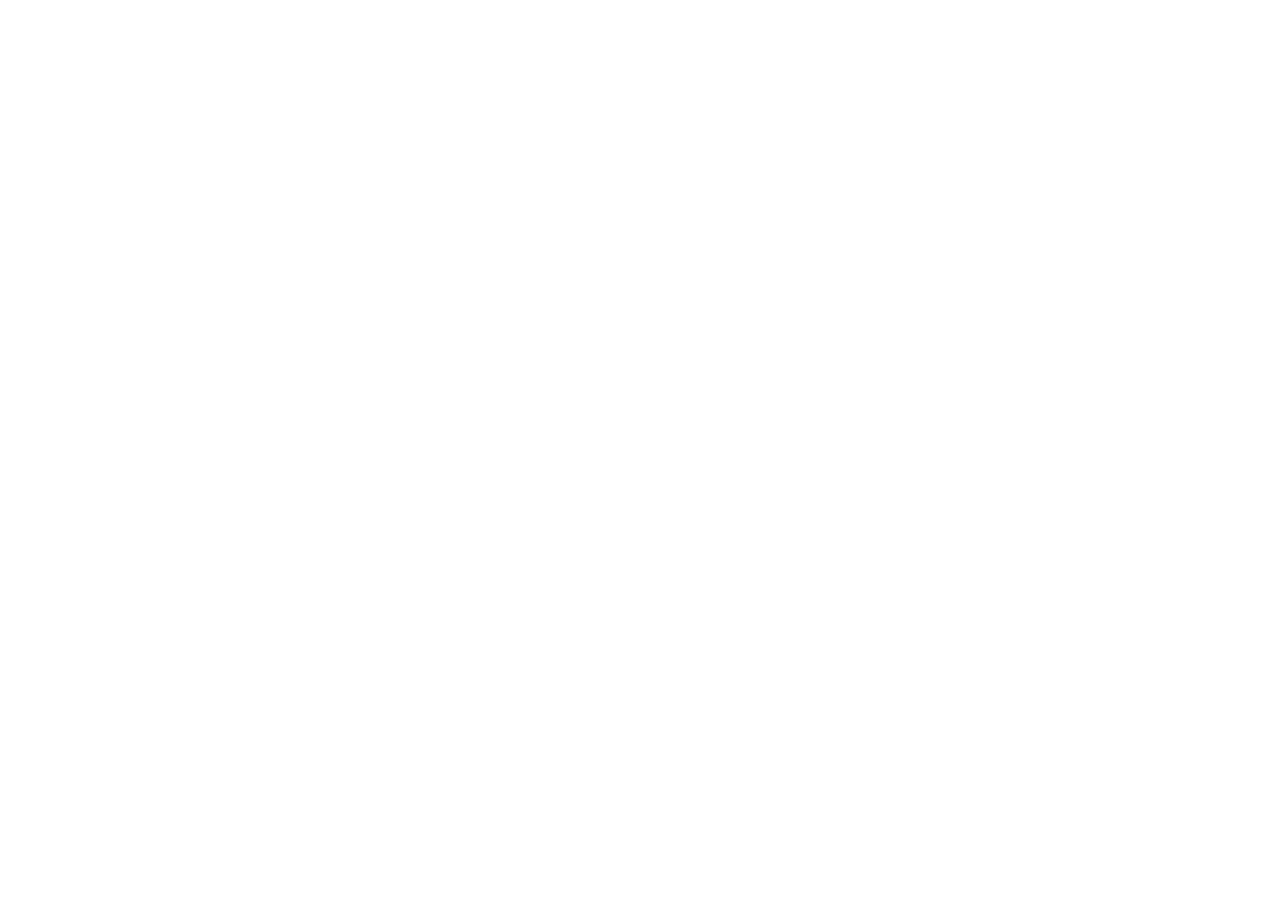
==== index.html @ d0a3541f "Setup Basic Code" ====
<!DOCTYPE html>
<html class="no-js">
    <head>
        <meta charset="utf-8">
        <meta http-equiv="X-UA-Compatible" content="IE=edge">
        <title>My First Webpage!</title>
        <meta name="description" content="">
        <meta name="viewport" content="width=device-width, initial-scale=1">
        <link rel="stylesheet" href="">
    </head>
    <body>
        
        
    </body>
</html>
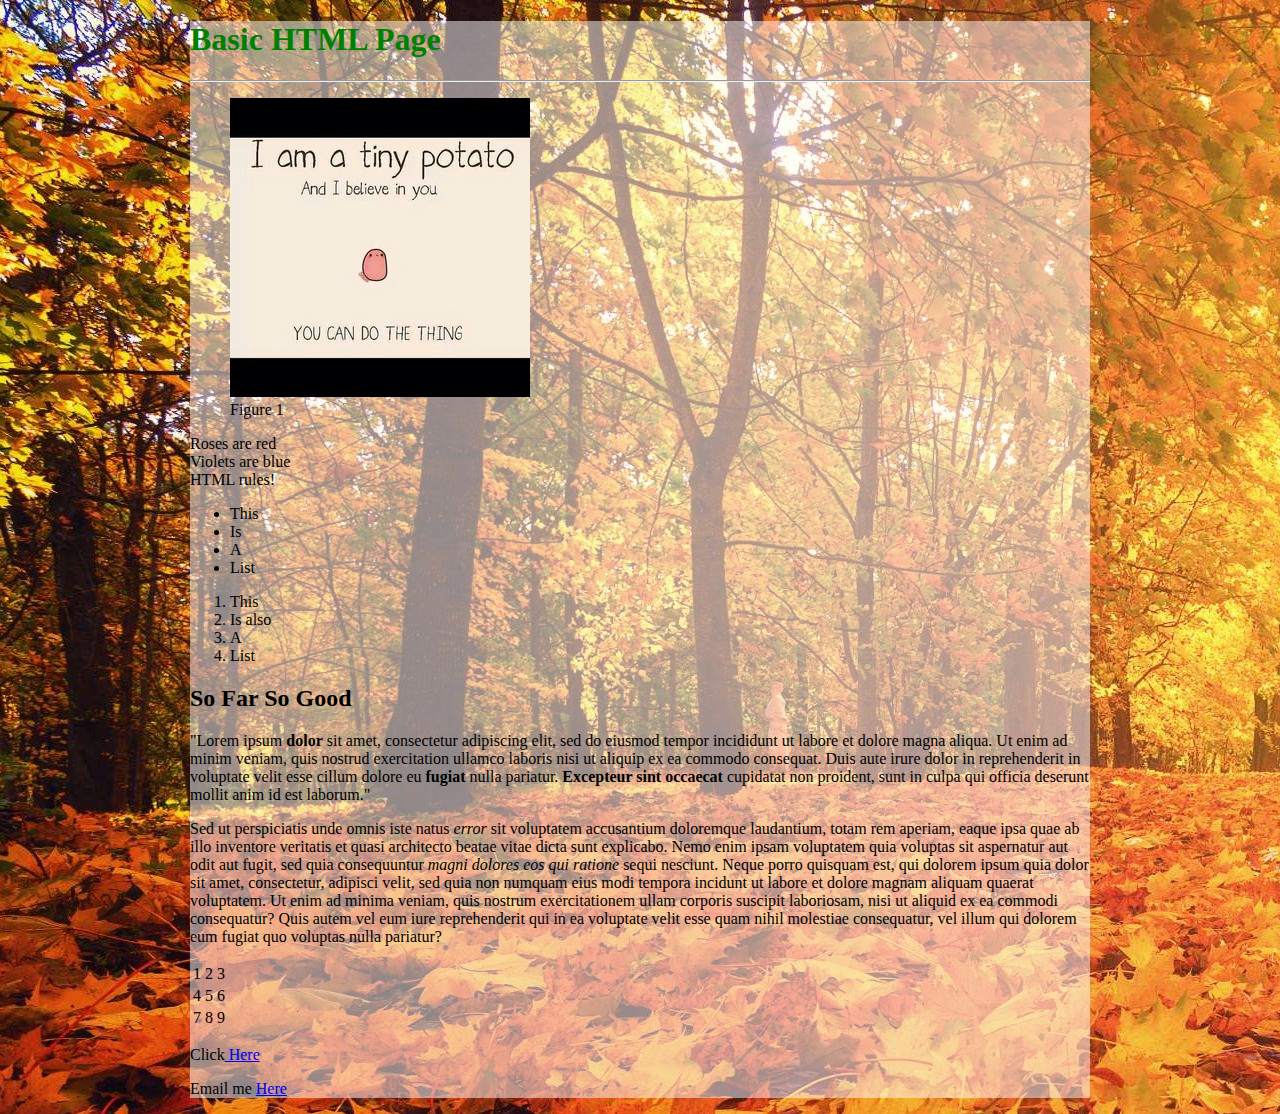
==== commit 863ebc3b: "Updated" ====
--- a/index.html
+++ b/index.html
@@ -1,15 +1,73 @@
 <!DOCTYPE html>
-<html class="no-js">
+ <html class="no-js"> 
     <head>
         <meta charset="utf-8">
         <meta http-equiv="X-UA-Compatible" content="IE=edge">
-        <title>My First Webpage!</title>
-        <meta name="description" content="">
+        <title>Basic HTML Page</title>
+        <meta name="Quiz 1" content="Basic HTML Page">
+        <meta name="author" content="Zac Hokanson">
         <meta name="viewport" content="width=device-width, initial-scale=1">
-        <link rel="stylesheet" href="">
+        <link rel="stylesheet" href="./css/main.css">
     </head>
     <body>
+        <div class = 'pageWrapper'>
+        <h1 class = 'new' id = 'test'>Basic HTML Page</h1>
+
+        <hr>
+        <figure>
+            <img src = "assets/potato.jpg"  alt = "I am a tiny potato">
+            <figcaption> Figure 1 </figcaption>
+        </figure>
+
+        <p>Roses are red 
+            <br> Violets are blue 
+            <br> HTML rules!
+        </p>
+
+        <ul>
+            <li>This </li>
+            <li>Is </li>
+            <li>A </li>
+            <li>List </li>
+        </ul> <!-- This line closes the list -->
+
+        <ol>
+            <li>This </li>
+            <li>Is also </li>
+            <li>A </li>
+            <li>List </li>
+        </ol>
+
+        <h2> So Far So Good</h2>
+
+        <p>"Lorem ipsum <b>dolor</b> sit amet, consectetur adipiscing elit, sed do eiusmod tempor incididunt ut labore et dolore magna aliqua. Ut enim ad minim veniam, quis nostrud exercitation ullamco laboris nisi ut aliquip ex ea commodo consequat. Duis aute irure dolor in reprehenderit in voluptate velit esse cillum dolore eu <b>fugiat</b> nulla pariatur. <b>Excepteur sint occaecat</b> cupidatat non proident, sunt in culpa qui officia deserunt mollit anim id est laborum."</p>
+
+        <p>Sed ut perspiciatis unde omnis iste natus <i>error</i> sit voluptatem accusantium doloremque laudantium, totam rem aperiam, eaque ipsa quae ab illo inventore veritatis et quasi architecto beatae vitae dicta sunt explicabo. Nemo enim ipsam voluptatem quia voluptas sit aspernatur aut odit aut fugit, sed quia consequuntur <i>magni dolores eos qui ratione</i> sequi nesciunt. Neque porro quisquam est, qui dolorem ipsum quia dolor sit amet, consectetur, adipisci velit, sed quia non numquam eius modi tempora incidunt ut labore et dolore magnam aliquam quaerat voluptatem. Ut enim ad minima veniam, quis nostrum exercitationem ullam corporis suscipit laboriosam, nisi ut aliquid ex ea commodi consequatur? Quis autem vel eum iure reprehenderit qui in ea voluptate velit esse quam nihil molestiae consequatur, vel illum qui dolorem eum fugiat quo voluptas nulla pariatur?</p>
+
+        <table>
+            <tr>
+                <td>1</td>
+                <td>2</td>
+                <td>3</td>
+            </tr>
+
+            <tr>
+                <td>4</td>
+                <td>5</td>
+                <td>6</td>
+            </tr>
+
+            <tr>
+                <td>7</td>
+                <td>8</td>
+                <td>9</td>
+            </tr>
+
         
+        </table>
         
+        <p> Click<a href="https://www.google.com" target="_blank"> Here </a></p>
+        <p> Email me <a href="mailto: zac.hokanson@gmail.com"> Here</a> </p> 
+        </div>
     </body>
 </html>--- a/css/main.css
+++ b/css/main.css
@@ -0,0 +1,32 @@
+body{
+
+    background-image: url(../assets/fall.jpg);
+
+}
+
+.firstClass{
+
+    font-size: 100px;
+
+}
+
+#test{
+
+    color: blue;
+    
+}
+
+#test.new{
+
+    color: green;
+
+}
+
+.pageWrapper{
+    background-color: rgba(255, 255, 255, .5);
+    /* border: 1px solid black; */
+    width: 900px;
+    margin-left: auto;
+    margin-right: auto;
+}
+
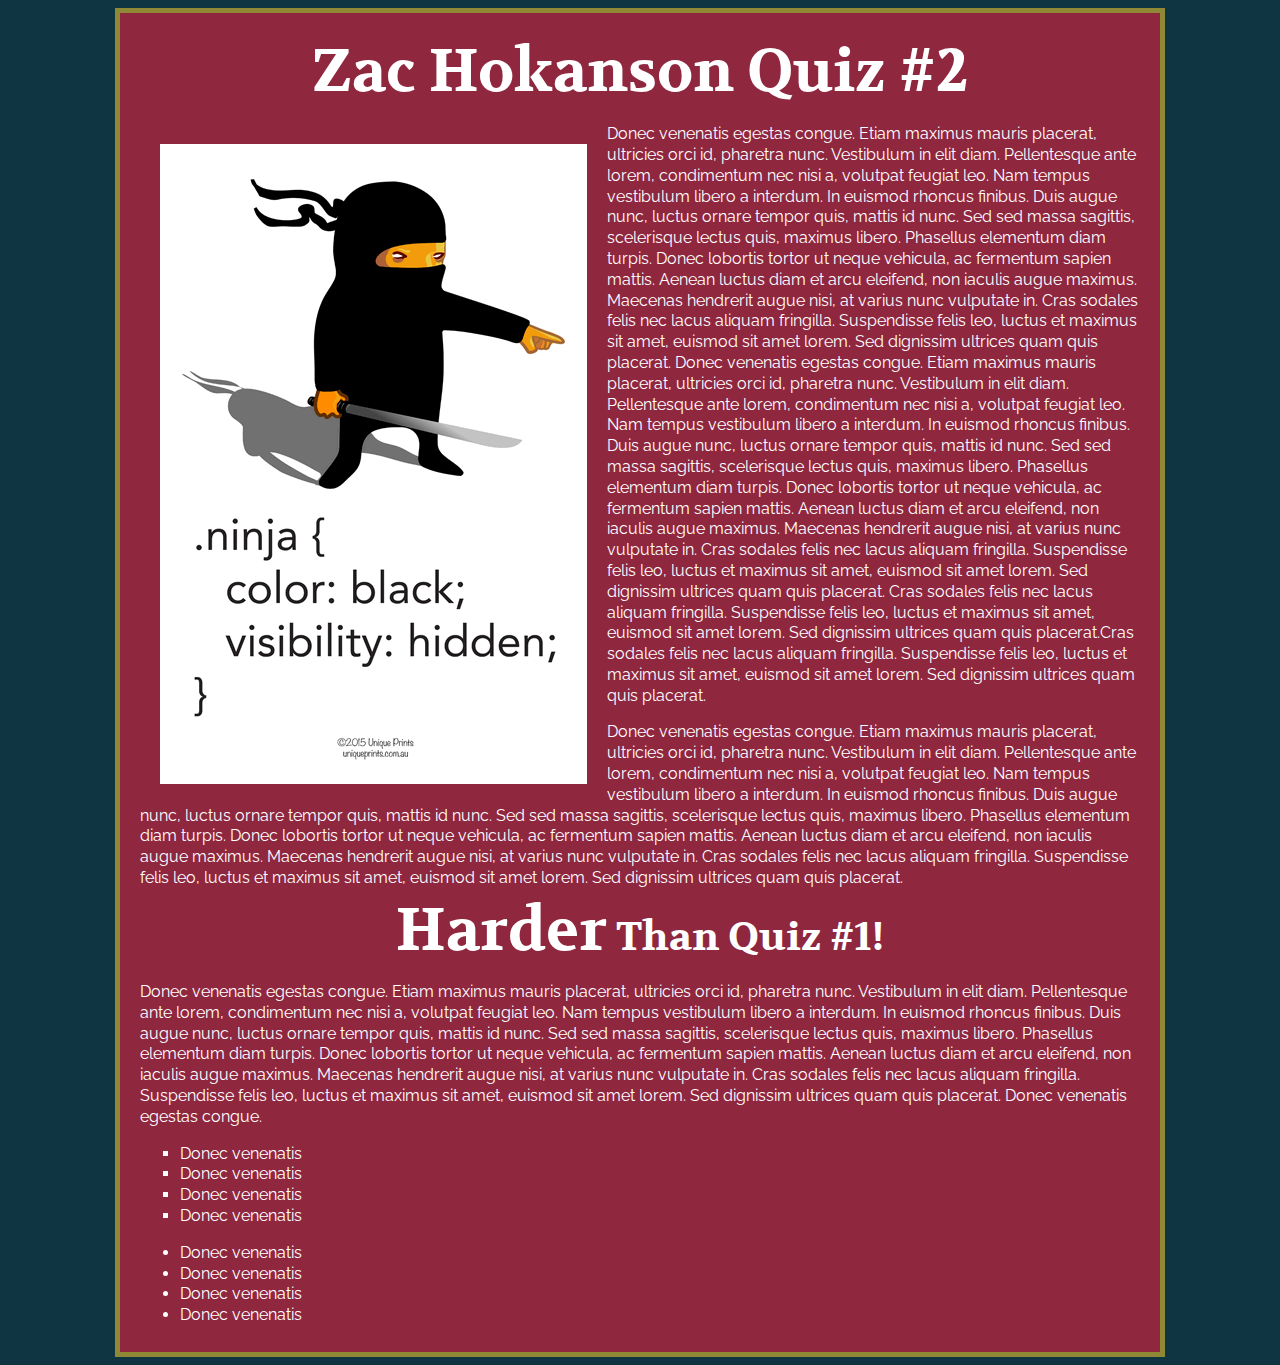
==== commit 55c34f6b: "took quiz" ====
--- a/index.html
+++ b/index.html
@@ -1,73 +1,43 @@
 <!DOCTYPE html>
- <html class="no-js"> 
-    <head>
-        <meta charset="utf-8">
-        <meta http-equiv="X-UA-Compatible" content="IE=edge">
-        <title>Basic HTML Page</title>
-        <meta name="Quiz 1" content="Basic HTML Page">
-        <meta name="author" content="Zac Hokanson">
-        <meta name="viewport" content="width=device-width, initial-scale=1">
-        <link rel="stylesheet" href="./css/main.css">
-    </head>
-    <body>
-        <div class = 'pageWrapper'>
-        <h1 class = 'new' id = 'test'>Basic HTML Page</h1>
+<html lang="en"> <!-- identifies this as an English language page -->
+<head>
+<meta http-equiv="Content-Type" content="text/html; charset=utf-8" /> <!-- defines utf-8 character set to avoid strange characters -->
+<title>Zac Hokanson Quiz #2</title>
+<link href="https://fonts.googleapis.com/css2?family=Barlow:wght@400;500&family=Raleway&family=Volkhov&display=swap" rel="stylesheet">
+<link href="css/main.css" rel="stylesheet" type="text/css" /> <!-- link to your CSS page. Don't change the rel= or type= -->
+<meta name="description" content="A page to test your CSS knowledge." /> <!-- no longer than 155 character description. This will appear in search engine results under link to your site. Don't change name= -->
+<meta name="keywords" content="quiz,css,font,color"> <!--keywords for search engines: lower case, seperated by commas, with no spaces inbetween. don't change name= -->
+<meta name="author" content="Zac Hokanson " /> <!-- don't change name= -->
+</head>
+<body>
+    <div class = 'pageWrapper'> <!--ADDED PAGEWRAPPER CLASS-->
+        <h1>Zac Hokanson <span class = 'times'>Quiz</span> #2</h1>
 
-        <hr>
-        <figure>
-            <img src = "assets/potato.jpg"  alt = "I am a tiny potato">
-            <figcaption> Figure 1 </figcaption>
-        </figure>
-
-        <p>Roses are red 
-            <br> Violets are blue 
-            <br> HTML rules!
+        <p><img src="assets/cssninja.png" alt="cartoon ninja with a CSS joke defining the class of ninja color as black and visibility hidden" />Donec venenatis egestas congue. Etiam maximus mauris placerat, ultricies orci id, pharetra nunc. Vestibulum in elit diam. Pellentesque ante lorem, condimentum nec nisi a, volutpat feugiat leo. Nam tempus vestibulum libero a interdum. In euismod rhoncus finibus. Duis augue nunc, luctus ornare tempor quis, mattis id nunc. Sed sed massa sagittis, scelerisque lectus quis, maximus libero. Phasellus elementum diam turpis. Donec lobortis tortor ut neque vehicula, ac fermentum sapien mattis. Aenean luctus diam et arcu eleifend, non iaculis augue maximus. Maecenas hendrerit augue nisi, at varius nunc vulputate in. Cras sodales felis nec lacus aliquam fringilla. Suspendisse felis leo, luctus et maximus sit amet, euismod sit amet lorem. Sed dignissim ultrices quam quis placerat. Donec venenatis egestas congue. Etiam maximus mauris placerat, ultricies orci id, pharetra nunc. Vestibulum in elit diam. Pellentesque ante lorem, condimentum nec nisi a, volutpat feugiat leo. Nam tempus vestibulum libero a interdum. In euismod rhoncus finibus. Duis augue nunc, luctus ornare tempor quis, mattis id nunc. Sed sed massa sagittis, scelerisque lectus quis, maximus libero. Phasellus elementum diam turpis. Donec lobortis tortor ut neque vehicula, ac fermentum sapien mattis. Aenean luctus diam et arcu eleifend, non iaculis augue maximus. Maecenas hendrerit augue nisi, at varius nunc vulputate in. Cras sodales felis nec lacus aliquam fringilla. Suspendisse felis leo, luctus et maximus sit amet, euismod sit amet lorem. Sed dignissim ultrices quam quis placerat. Cras sodales felis nec lacus aliquam fringilla. Suspendisse felis leo, luctus et maximus sit amet, euismod sit amet lorem. Sed dignissim ultrices quam quis placerat.Cras sodales felis nec lacus aliquam fringilla. Suspendisse felis leo, luctus et maximus sit amet, euismod sit amet lorem. Sed dignissim ultrices quam quis placerat.
         </p>
 
+        <p>Donec venenatis egestas congue. Etiam maximus mauris placerat, ultricies orci id, pharetra nunc. Vestibulum in elit diam. Pellentesque ante lorem, condimentum nec nisi a, volutpat feugiat leo. Nam tempus vestibulum libero a interdum. In euismod rhoncus finibus. Duis augue nunc, luctus ornare tempor quis, mattis id nunc. Sed sed massa sagittis, scelerisque lectus quis, maximus libero. Phasellus elementum diam turpis. Donec lobortis tortor ut neque vehicula, ac fermentum sapien mattis. Aenean luctus diam et arcu eleifend, non iaculis augue maximus. Maecenas hendrerit augue nisi, at varius nunc vulputate in. Cras sodales felis nec lacus aliquam fringilla. Suspendisse felis leo, luctus et maximus sit amet, euismod sit amet lorem. Sed dignissim ultrices quam quis placerat.
+        <p>
+
+        <h2><span class = 'largeText'>Harder</span> Than Quiz #1!</h2> <!--ADDED SPAN WITH LARGETEXT CLASS-->
+
+        <p>Donec venenatis egestas congue. Etiam maximus mauris placerat, ultricies orci id, pharetra nunc. Vestibulum in elit diam. Pellentesque ante lorem, condimentum nec nisi a, volutpat feugiat leo. Nam tempus vestibulum libero a interdum. In euismod rhoncus finibus. Duis augue nunc, luctus ornare tempor quis, mattis id nunc. Sed sed massa sagittis, scelerisque lectus quis, maximus libero. Phasellus elementum diam turpis. Donec lobortis tortor ut neque vehicula, ac fermentum sapien mattis. Aenean luctus diam et arcu eleifend, non iaculis augue maximus. Maecenas hendrerit augue nisi, at varius nunc vulputate in. Cras sodales felis nec lacus aliquam fringilla. Suspendisse felis leo, luctus et maximus sit amet, euismod sit amet lorem. Sed dignissim ultrices quam quis placerat. Donec venenatis egestas congue.   
+        </p>
+
+        <ul class = 'squareBullets'>
+            <li>Donec venenatis</li>
+            <li>Donec venenatis</li>
+            <li>Donec venenatis</li>
+            <li>Donec venenatis</li>
+        </ul>
+
         <ul>
-            <li>This </li>
-            <li>Is </li>
-            <li>A </li>
-            <li>List </li>
-        </ul> <!-- This line closes the list -->
+            <li>Donec venenatis</li>
+            <li>Donec venenatis</li>
+            <li>Donec venenatis</li>
+            <li>Donec venenatis</li>
+        </ul>
 
-        <ol>
-            <li>This </li>
-            <li>Is also </li>
-            <li>A </li>
-            <li>List </li>
-        </ol>
-
-        <h2> So Far So Good</h2>
-
-        <p>"Lorem ipsum <b>dolor</b> sit amet, consectetur adipiscing elit, sed do eiusmod tempor incididunt ut labore et dolore magna aliqua. Ut enim ad minim veniam, quis nostrud exercitation ullamco laboris nisi ut aliquip ex ea commodo consequat. Duis aute irure dolor in reprehenderit in voluptate velit esse cillum dolore eu <b>fugiat</b> nulla pariatur. <b>Excepteur sint occaecat</b> cupidatat non proident, sunt in culpa qui officia deserunt mollit anim id est laborum."</p>
-
-        <p>Sed ut perspiciatis unde omnis iste natus <i>error</i> sit voluptatem accusantium doloremque laudantium, totam rem aperiam, eaque ipsa quae ab illo inventore veritatis et quasi architecto beatae vitae dicta sunt explicabo. Nemo enim ipsam voluptatem quia voluptas sit aspernatur aut odit aut fugit, sed quia consequuntur <i>magni dolores eos qui ratione</i> sequi nesciunt. Neque porro quisquam est, qui dolorem ipsum quia dolor sit amet, consectetur, adipisci velit, sed quia non numquam eius modi tempora incidunt ut labore et dolore magnam aliquam quaerat voluptatem. Ut enim ad minima veniam, quis nostrum exercitationem ullam corporis suscipit laboriosam, nisi ut aliquid ex ea commodi consequatur? Quis autem vel eum iure reprehenderit qui in ea voluptate velit esse quam nihil molestiae consequatur, vel illum qui dolorem eum fugiat quo voluptas nulla pariatur?</p>
-
-        <table>
-            <tr>
-                <td>1</td>
-                <td>2</td>
-                <td>3</td>
-            </tr>
-
-            <tr>
-                <td>4</td>
-                <td>5</td>
-                <td>6</td>
-            </tr>
-
-            <tr>
-                <td>7</td>
-                <td>8</td>
-                <td>9</td>
-            </tr>
-
-        
-        </table>
-        
-        <p> Click<a href="https://www.google.com" target="_blank"> Here </a></p>
-        <p> Email me <a href="mailto: zac.hokanson@gmail.com"> Here</a> </p> 
-        </div>
-    </body>
-</html>+    </div>
+</body>
+</html>
--- a/css/main.css
+++ b/css/main.css
@@ -1,32 +1,63 @@
-body{
+:root{
 
-    background-image: url(../assets/fall.jpg);
+    --color1:#DB5273;
+    --color2:#0F3542;
+    --color3:#8F8935;
+    --color4:#8F273F;
 
 }
 
-.firstClass{
 
-    font-size: 100px;
+
+
+body{
+    background-color: var(--color2);
+    font-family: Raleway, Helvetica, sans-serif;
+    line-height: 130%;
 
 }
 
-#test{
+h1{
+    font-family: Volkhov, Times, 'Times New Roman', serif;
+    font-size: 60px;
+    text-align: center;
 
-    color: blue;
-    
-}
-
-#test.new{
-
-    color: green;
 
 }
 
-.pageWrapper{
-    background-color: rgba(255, 255, 255, .5);
-    /* border: 1px solid black; */
-    width: 900px;
-    margin-left: auto;
-    margin-right: auto;
+h2{
+    font-family: Volkhov, Times, 'Times New Roman', serif;
+    font-size: 40px;
+    text-align: center;
+
+
 }
 
+
+img{
+    float: left;
+    margin: 20px;
+}
+
+.pageWrapper{
+    color: #ffffff;
+    background-color: var(--color4);
+    width: 1000px;
+    margin: 0 auto;
+    border: 5px solid var(--color3);
+    padding: 10px 20px 10px 20px;
+
+
+}
+
+.largeText{
+
+    font-size: 60px;
+
+}
+
+.squareBullets{
+
+    list-style-type: square;
+
+}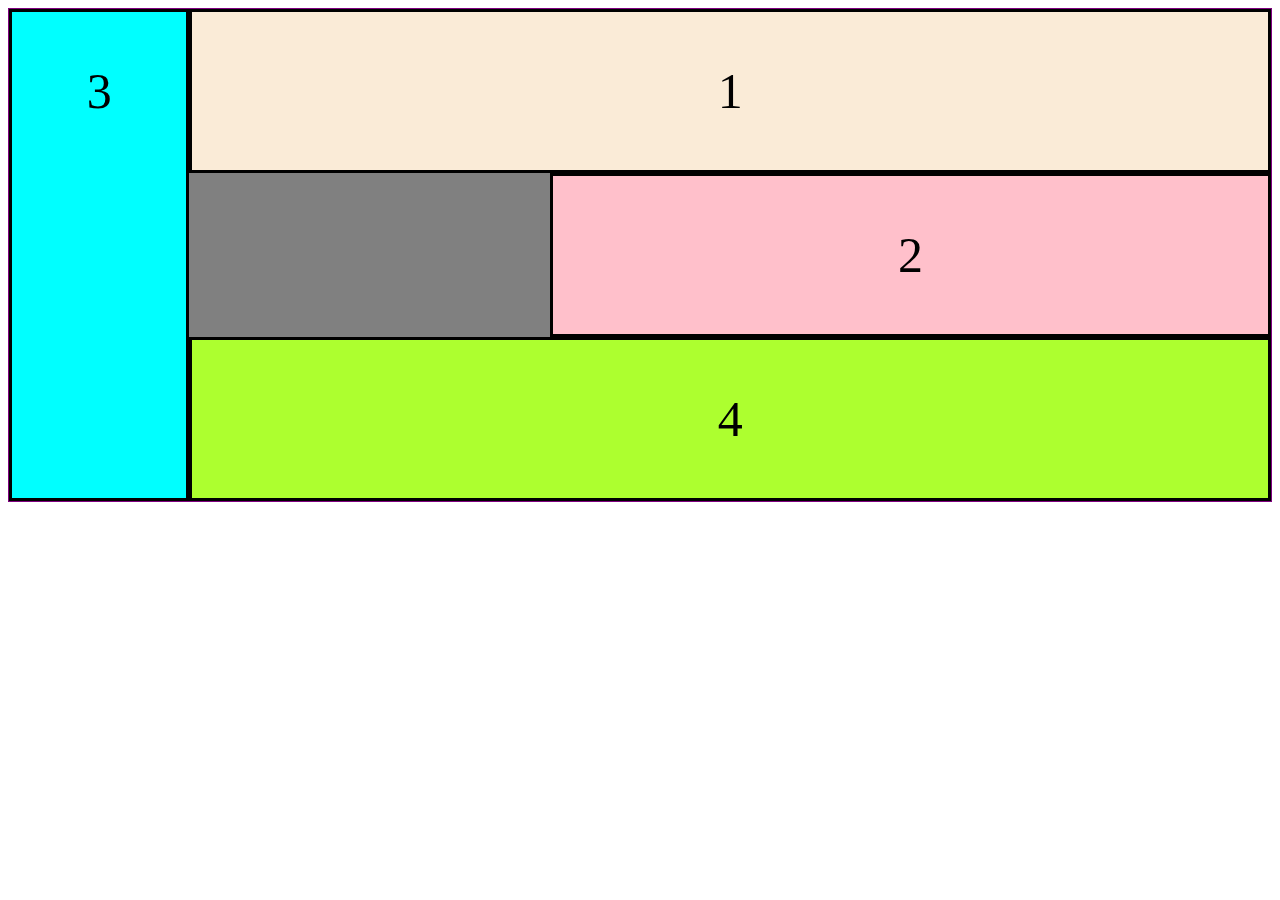
==== commit 1a9f851c: "set up file" ====
--- a/index.html
+++ b/index.html
@@ -1,43 +1,58 @@
 <!DOCTYPE html>
-<html lang="en"> <!-- identifies this as an English language page -->
-<head>
-<meta http-equiv="Content-Type" content="text/html; charset=utf-8" /> <!-- defines utf-8 character set to avoid strange characters -->
-<title>Zac Hokanson Quiz #2</title>
-<link href="https://fonts.googleapis.com/css2?family=Barlow:wght@400;500&family=Raleway&family=Volkhov&display=swap" rel="stylesheet">
-<link href="css/main.css" rel="stylesheet" type="text/css" /> <!-- link to your CSS page. Don't change the rel= or type= -->
-<meta name="description" content="A page to test your CSS knowledge." /> <!-- no longer than 155 character description. This will appear in search engine results under link to your site. Don't change name= -->
-<meta name="keywords" content="quiz,css,font,color"> <!--keywords for search engines: lower case, seperated by commas, with no spaces inbetween. don't change name= -->
-<meta name="author" content="Zac Hokanson " /> <!-- don't change name= -->
-</head>
-<body>
-    <div class = 'pageWrapper'> <!--ADDED PAGEWRAPPER CLASS-->
-        <h1>Zac Hokanson <span class = 'times'>Quiz</span> #2</h1>
+<!--[if lt IE 7]>      <html class="no-js lt-ie9 lt-ie8 lt-ie7"> <![endif]-->
+<!--[if IE 7]>         <html class="no-js lt-ie9 lt-ie8"> <![endif]-->
+<!--[if IE 8]>         <html class="no-js lt-ie9"> <![endif]-->
+<!--[if gt IE 8]><!--> <html class="no-js"> <!--<![endif]-->
+    <head>
+        <meta charset="utf-8">
+        <meta http-equiv="X-UA-Compatible" content="IE=edge">
+        <title></title>
+        <meta name="description" content="">
+        <meta name="viewport" content="width=device-width, initial-scale=1">
+        <link rel="stylesheet" href="./css/main.css">
+    </head>
+    <body>
+        <div class = "pageWrapper">
+            
+            <div class = 'grid1 largeFont blackBorder'>
 
-        <p><img src="assets/cssninja.png" alt="cartoon ninja with a CSS joke defining the class of ninja color as black and visibility hidden" />Donec venenatis egestas congue. Etiam maximus mauris placerat, ultricies orci id, pharetra nunc. Vestibulum in elit diam. Pellentesque ante lorem, condimentum nec nisi a, volutpat feugiat leo. Nam tempus vestibulum libero a interdum. In euismod rhoncus finibus. Duis augue nunc, luctus ornare tempor quis, mattis id nunc. Sed sed massa sagittis, scelerisque lectus quis, maximus libero. Phasellus elementum diam turpis. Donec lobortis tortor ut neque vehicula, ac fermentum sapien mattis. Aenean luctus diam et arcu eleifend, non iaculis augue maximus. Maecenas hendrerit augue nisi, at varius nunc vulputate in. Cras sodales felis nec lacus aliquam fringilla. Suspendisse felis leo, luctus et maximus sit amet, euismod sit amet lorem. Sed dignissim ultrices quam quis placerat. Donec venenatis egestas congue. Etiam maximus mauris placerat, ultricies orci id, pharetra nunc. Vestibulum in elit diam. Pellentesque ante lorem, condimentum nec nisi a, volutpat feugiat leo. Nam tempus vestibulum libero a interdum. In euismod rhoncus finibus. Duis augue nunc, luctus ornare tempor quis, mattis id nunc. Sed sed massa sagittis, scelerisque lectus quis, maximus libero. Phasellus elementum diam turpis. Donec lobortis tortor ut neque vehicula, ac fermentum sapien mattis. Aenean luctus diam et arcu eleifend, non iaculis augue maximus. Maecenas hendrerit augue nisi, at varius nunc vulputate in. Cras sodales felis nec lacus aliquam fringilla. Suspendisse felis leo, luctus et maximus sit amet, euismod sit amet lorem. Sed dignissim ultrices quam quis placerat. Cras sodales felis nec lacus aliquam fringilla. Suspendisse felis leo, luctus et maximus sit amet, euismod sit amet lorem. Sed dignissim ultrices quam quis placerat.Cras sodales felis nec lacus aliquam fringilla. Suspendisse felis leo, luctus et maximus sit amet, euismod sit amet lorem. Sed dignissim ultrices quam quis placerat.
-        </p>
+                <p>
+                    1
+                </p>
 
-        <p>Donec venenatis egestas congue. Etiam maximus mauris placerat, ultricies orci id, pharetra nunc. Vestibulum in elit diam. Pellentesque ante lorem, condimentum nec nisi a, volutpat feugiat leo. Nam tempus vestibulum libero a interdum. In euismod rhoncus finibus. Duis augue nunc, luctus ornare tempor quis, mattis id nunc. Sed sed massa sagittis, scelerisque lectus quis, maximus libero. Phasellus elementum diam turpis. Donec lobortis tortor ut neque vehicula, ac fermentum sapien mattis. Aenean luctus diam et arcu eleifend, non iaculis augue maximus. Maecenas hendrerit augue nisi, at varius nunc vulputate in. Cras sodales felis nec lacus aliquam fringilla. Suspendisse felis leo, luctus et maximus sit amet, euismod sit amet lorem. Sed dignissim ultrices quam quis placerat.
-        <p>
+            </div>
 
-        <h2><span class = 'largeText'>Harder</span> Than Quiz #1!</h2> <!--ADDED SPAN WITH LARGETEXT CLASS-->
+            <div class = 'grid2 largeFont blackBorder'>
+                <p>
+                    2
+                </p>
 
-        <p>Donec venenatis egestas congue. Etiam maximus mauris placerat, ultricies orci id, pharetra nunc. Vestibulum in elit diam. Pellentesque ante lorem, condimentum nec nisi a, volutpat feugiat leo. Nam tempus vestibulum libero a interdum. In euismod rhoncus finibus. Duis augue nunc, luctus ornare tempor quis, mattis id nunc. Sed sed massa sagittis, scelerisque lectus quis, maximus libero. Phasellus elementum diam turpis. Donec lobortis tortor ut neque vehicula, ac fermentum sapien mattis. Aenean luctus diam et arcu eleifend, non iaculis augue maximus. Maecenas hendrerit augue nisi, at varius nunc vulputate in. Cras sodales felis nec lacus aliquam fringilla. Suspendisse felis leo, luctus et maximus sit amet, euismod sit amet lorem. Sed dignissim ultrices quam quis placerat. Donec venenatis egestas congue.   
-        </p>
+            </div>
 
-        <ul class = 'squareBullets'>
-            <li>Donec venenatis</li>
-            <li>Donec venenatis</li>
-            <li>Donec venenatis</li>
-            <li>Donec venenatis</li>
-        </ul>
 
-        <ul>
-            <li>Donec venenatis</li>
-            <li>Donec venenatis</li>
-            <li>Donec venenatis</li>
-            <li>Donec venenatis</li>
-        </ul>
+            <div class = 'grid3 largeFont blackBorder'>
+                <p>
+                    3
+                </p>
 
-    </div>
-</body>
-</html>
+
+            </div>
+
+
+            <div class = 'grid4 largeFont blackBorder'>
+
+                <p>
+                    4
+                </p>
+
+
+
+            </div>
+
+        <div>
+        
+            
+
+
+    </body>
+</html>--- a/css/main.css
+++ b/css/main.css
@@ -1,63 +1,84 @@
-:root{
+@import url('https://fonts.googleapis.com/css2?family=Merriweather');
 
-    --color1:#DB5273;
-    --color2:#0F3542;
-    --color3:#8F8935;
-    --color4:#8F273F;
+
+.pageWrapper{
+    /* border: 1px solid black; */
+    background-color: grey;
+    display: grid;
+    justify-content: center;
+    grid-template-columns: .5fr repeat(3, 1fr);
+    grid-template-rows: auto;
+    grid-template-areas: 
+        "sidebar header header header"
+        "sidebar . main main"
+        "sidebar footer footer footer";
+
+        border: 1px solid purple;
+    /* grid-row-gap: 30px;
+    grid-column-gap: 30px; */
+    
 
 }
 
-
-
-
-body{
-    background-color: var(--color2);
-    font-family: Raleway, Helvetica, sans-serif;
-    line-height: 130%;
+.largeFont{
+    font-size: 50px;
+    text-align: center;
 
 }
 
-h1{
-    font-family: Volkhov, Times, 'Times New Roman', serif;
-    font-size: 60px;
-    text-align: center;
-
+.blackBorder{
+    border: 3px solid black;
 
 }
 
-h2{
-    font-family: Volkhov, Times, 'Times New Roman', serif;
-    font-size: 40px;
-    text-align: center;
-
+.grid1{
+    background-color: antiquewhite;
+    grid-area: header;
 
 }
 
-
-img{
-    float: left;
-    margin: 20px;
+.grid2{
+    background-color: pink;
+    grid-area: main;
+    
 }
 
-.pageWrapper{
-    color: #ffffff;
-    background-color: var(--color4);
-    width: 1000px;
-    margin: 0 auto;
-    border: 5px solid var(--color3);
-    padding: 10px 20px 10px 20px;
+.grid3{
+    background-color: aqua;
+    grid-area: sidebar;
+    
+}
+
+.grid4{
+    background-color: greenyellow;
+    grid-area: footer;
+    
+}
 
 
-}
-
-.largeText{
-
-    font-size: 60px;
-
-}
-
-.squareBullets{
-
-    list-style-type: square;
-
-}+.item-a {
+    grid-area: header;
+    
+  }
+  .item-b {
+    grid-area: main;
+  }
+  .item-c {
+    grid-area: sidebar;
+  }
+  .item-d {
+    grid-area: footer;
+  }
+  
+  .container {
+    border: 1px solid purple;
+    
+    display: grid;
+    justify-content: center;
+    grid-template-columns: 10% 10% 10% 10% ;
+    grid-template-rows: auto;
+    grid-template-areas: 
+      "header header header header"
+      "main main . sidebar"
+      "footer footer footer footer";
+  }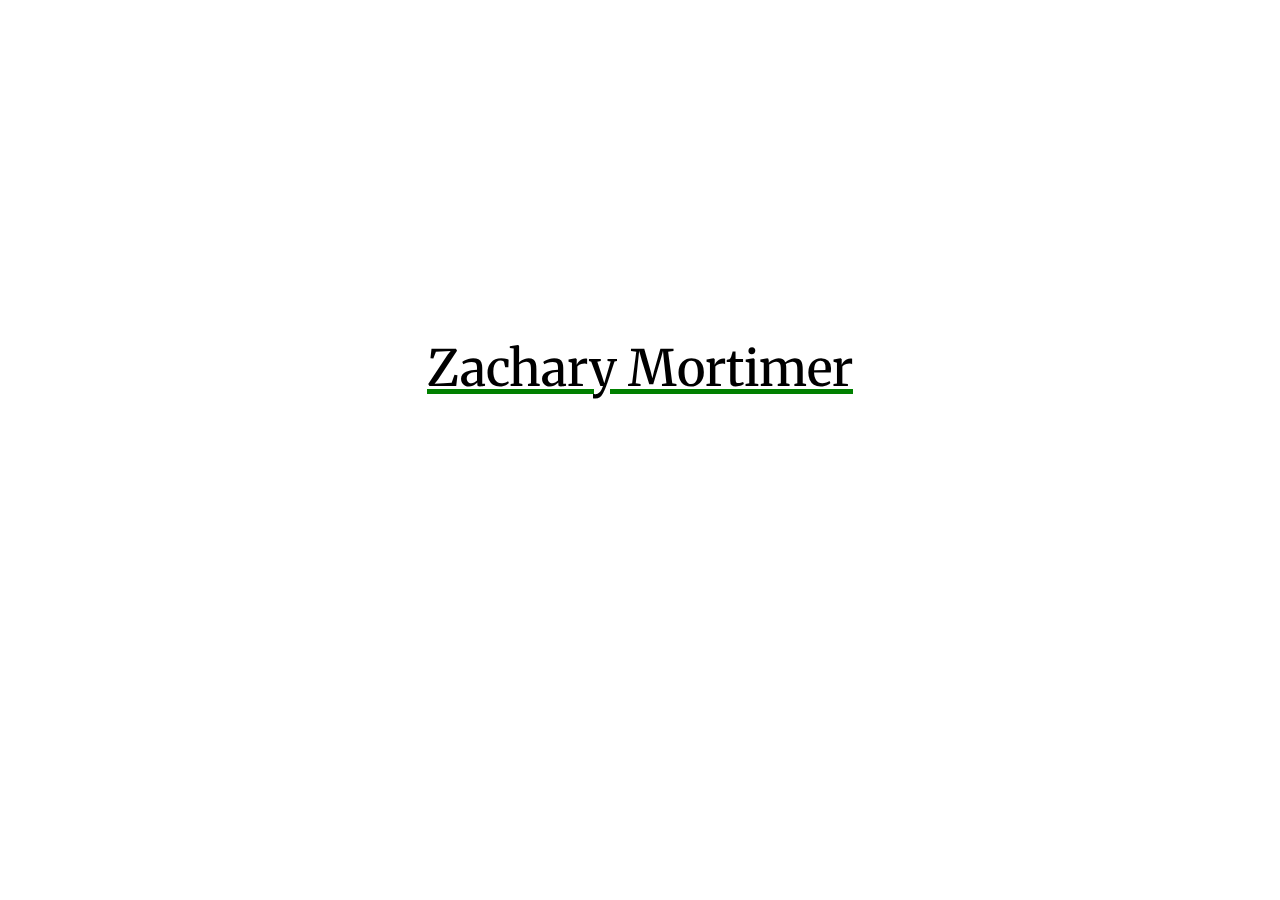
==== commit 41b47782: "set up file" ====
--- a/index.html
+++ b/index.html
@@ -13,46 +13,9 @@
     </head>
     <body>
         <div class = "pageWrapper">
-            
-            <div class = 'grid1 largeFont blackBorder'>
-
-                <p>
-                    1
-                </p>
-
-            </div>
-
-            <div class = 'grid2 largeFont blackBorder'>
-                <p>
-                    2
-                </p>
-
-            </div>
-
-
-            <div class = 'grid3 largeFont blackBorder'>
-                <p>
-                    3
-                </p>
-
-
-            </div>
-
-
-            <div class = 'grid4 largeFont blackBorder'>
-
-                <p>
-                    4
-                </p>
-
-
-
-            </div>
-
+            <a href="https://zachokanson.netlify.app/" target = '#' class = 'centerName'>Zachary Mortimer</a>
         <div>
-        
-            
-
+        <!-- <script src="" async defer></script> -->
 
     </body>
 </html>--- a/css/main.css
+++ b/css/main.css
@@ -3,82 +3,43 @@
 
 .pageWrapper{
     /* border: 1px solid black; */
-    background-color: grey;
-    display: grid;
+    height: 80vh;
+    display: flex;
     justify-content: center;
-    grid-template-columns: .5fr repeat(3, 1fr);
-    grid-template-rows: auto;
-    grid-template-areas: 
-        "sidebar header header header"
-        "sidebar . main main"
-        "sidebar footer footer footer";
-
-        border: 1px solid purple;
-    /* grid-row-gap: 30px;
-    grid-column-gap: 30px; */
-    
+    align-items: center;
 
 }
 
-.largeFont{
+.centerName{
+    /* border: 1px solid blue; */
+    font-family: 'Merriweather';
     font-size: 50px;
+    font-weight: 500;
     text-align: center;
+    /* text-decoration-color: blue; */
+}
+
+a{
+
+    text-decoration-color: green;
+
+}
+a:link{
+    
+    color: #000000;
 
 }
 
-.blackBorder{
-    border: 3px solid black;
+a:visited{
+
+    color: #000000;
 
 }
 
-.grid1{
-    background-color: antiquewhite;
-    grid-area: header;
+a:active{
+
+    color: purple;
 
 }
 
-.grid2{
-    background-color: pink;
-    grid-area: main;
-    
-}
 
-.grid3{
-    background-color: aqua;
-    grid-area: sidebar;
-    
-}
-
-.grid4{
-    background-color: greenyellow;
-    grid-area: footer;
-    
-}
-
-
-.item-a {
-    grid-area: header;
-    
-  }
-  .item-b {
-    grid-area: main;
-  }
-  .item-c {
-    grid-area: sidebar;
-  }
-  .item-d {
-    grid-area: footer;
-  }
-  
-  .container {
-    border: 1px solid purple;
-    
-    display: grid;
-    justify-content: center;
-    grid-template-columns: 10% 10% 10% 10% ;
-    grid-template-rows: auto;
-    grid-template-areas: 
-      "header header header header"
-      "main main . sidebar"
-      "footer footer footer footer";
-  }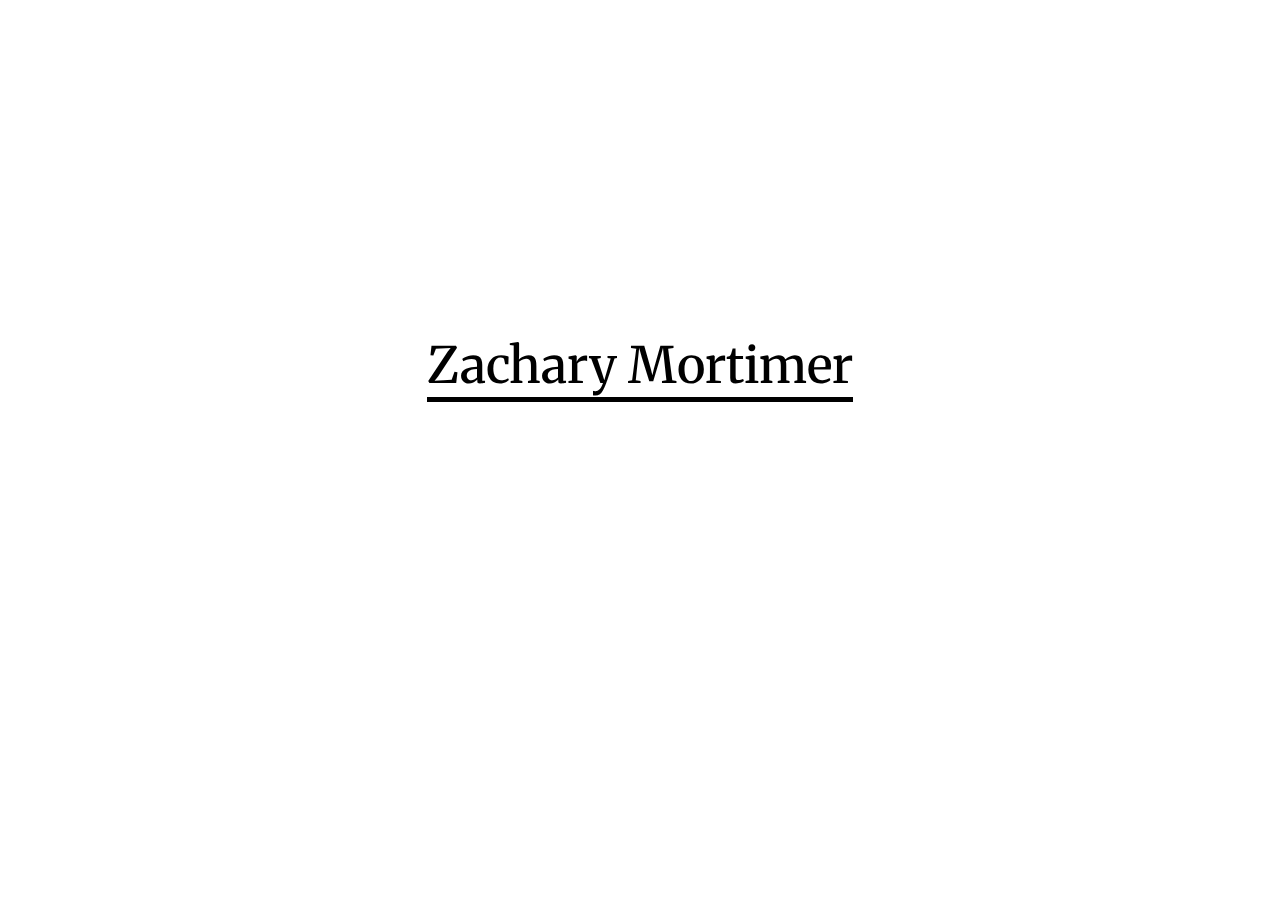
==== commit 5f2212dc: "updated" ====
--- a/index.html
+++ b/index.html
@@ -1,21 +1,21 @@
-<!DOCTYPE html>
-<!--[if lt IE 7]>      <html class="no-js lt-ie9 lt-ie8 lt-ie7"> <![endif]-->
-<!--[if IE 7]>         <html class="no-js lt-ie9 lt-ie8"> <![endif]-->
-<!--[if IE 8]>         <html class="no-js lt-ie9"> <![endif]-->
-<!--[if gt IE 8]><!--> <html class="no-js"> <!--<![endif]-->
-    <head>
-        <meta charset="utf-8">
-        <meta http-equiv="X-UA-Compatible" content="IE=edge">
-        <title></title>
-        <meta name="description" content="">
-        <meta name="viewport" content="width=device-width, initial-scale=1">
-        <link rel="stylesheet" href="./css/main.css">
-    </head>
-    <body>
-        <div class = "pageWrapper">
-            <a href="https://zachokanson.netlify.app/" target = '#' class = 'centerName'>Zachary Mortimer</a>
-        <div>
-        <!-- <script src="" async defer></script> -->
-
-    </body>
+<!DOCTYPE html>
+<!--[if lt IE 7]>      <html class="no-js lt-ie9 lt-ie8 lt-ie7"> <![endif]-->
+<!--[if IE 7]>         <html class="no-js lt-ie9 lt-ie8"> <![endif]-->
+<!--[if IE 8]>         <html class="no-js lt-ie9"> <![endif]-->
+<!--[if gt IE 8]><!--> <html class="no-js"> <!--<![endif]-->
+    <head>
+        <meta charset="utf-8">
+        <meta http-equiv="X-UA-Compatible" content="IE=edge">
+        <title></title>
+        <meta name="description" content="">
+        <meta name="viewport" content="width=device-width, initial-scale=1">
+        <link rel="stylesheet" href="./css/main.css">
+    </head>
+    <body>
+        <div class = "pageWrapper">
+            <p class = 'centerName'>Zachary Mortimer</p>
+        <div>
+        <!-- <script src="" async defer></script> -->
+
+    </body>
 </html>--- a/css/main.css
+++ b/css/main.css
@@ -1,45 +1,20 @@
-@import url('https://fonts.googleapis.com/css2?family=Merriweather');
-
-
-.pageWrapper{
-    /* border: 1px solid black; */
-    height: 80vh;
-    display: flex;
-    justify-content: center;
-    align-items: center;
-
-}
-
-.centerName{
-    /* border: 1px solid blue; */
-    font-family: 'Merriweather';
-    font-size: 50px;
-    font-weight: 500;
-    text-align: center;
-    /* text-decoration-color: blue; */
-}
-
-a{
-
-    text-decoration-color: green;
-
-}
-a:link{
-    
-    color: #000000;
-
-}
-
-a:visited{
-
-    color: #000000;
-
-}
-
-a:active{
-
-    color: purple;
-
-}
-
-
+@import url('https://fonts.googleapis.com/css2?family=Merriweather');
+
+
+.pageWrapper{
+    /* border: 1px solid black; */
+    height: 80vh;
+    display: flex;
+    justify-content: center;
+    align-items: center;
+
+}
+
+.centerName{
+    /* border: 1px solid blue; */
+    font-family: 'Merriweather';
+    font-size: 50px;
+    font-weight: 500;
+    text-align: center;
+    border-bottom: 5px solid black;
+}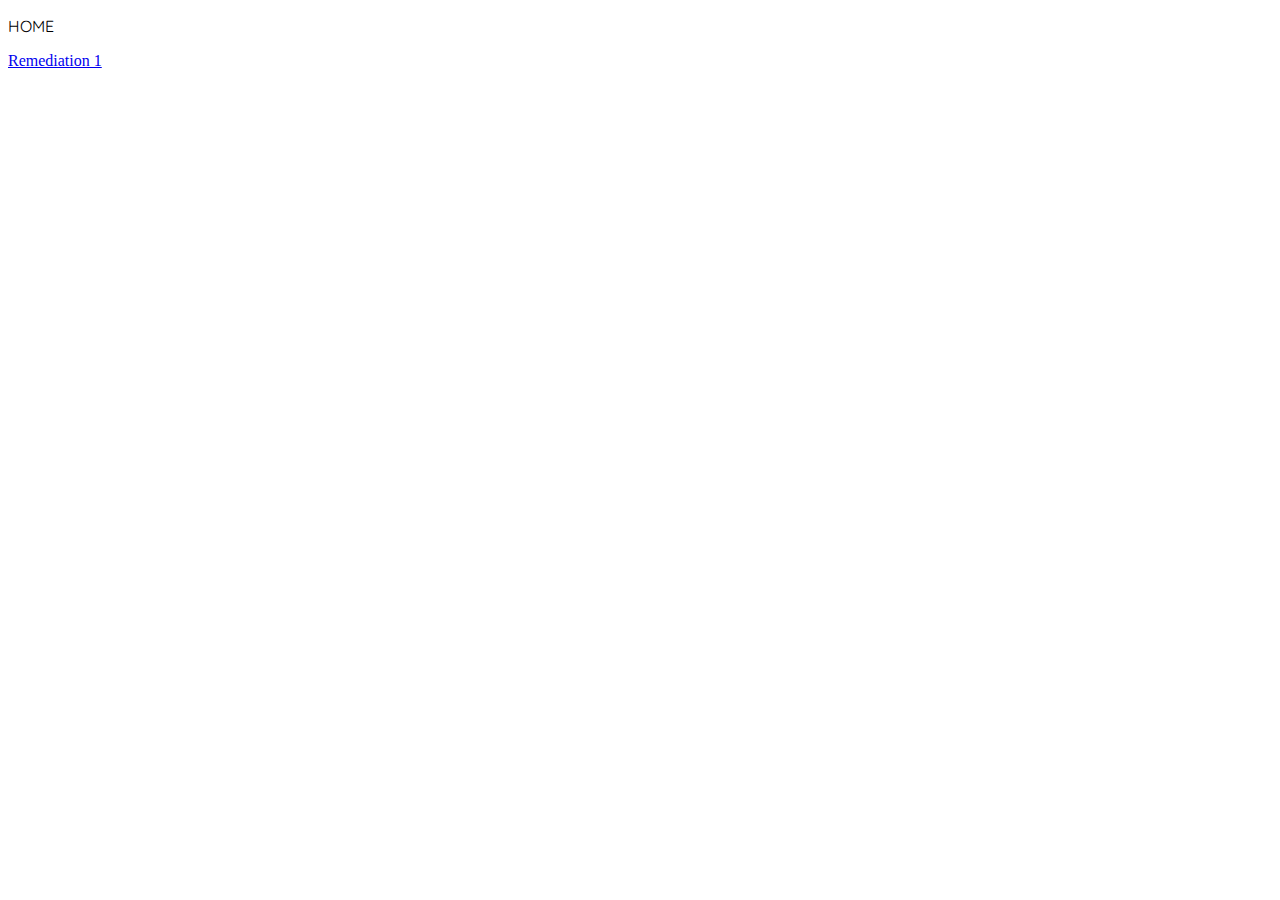
==== commit 60321b97: "update" ====
--- a/index.html
+++ b/index.html
@@ -1,21 +1,29 @@
-<!DOCTYPE html>
-<!--[if lt IE 7]>      <html class="no-js lt-ie9 lt-ie8 lt-ie7"> <![endif]-->
-<!--[if IE 7]>         <html class="no-js lt-ie9 lt-ie8"> <![endif]-->
-<!--[if IE 8]>         <html class="no-js lt-ie9"> <![endif]-->
-<!--[if gt IE 8]><!--> <html class="no-js"> <!--<![endif]-->
-    <head>
-        <meta charset="utf-8">
-        <meta http-equiv="X-UA-Compatible" content="IE=edge">
-        <title></title>
-        <meta name="description" content="">
-        <meta name="viewport" content="width=device-width, initial-scale=1">
-        <link rel="stylesheet" href="./css/main.css">
-    </head>
-    <body>
-        <div class = "pageWrapper">
-            <p class = 'centerName'>Zachary Mortimer</p>
-        <div>
-        <!-- <script src="" async defer></script> -->
-
-    </body>
-</html>+<!DOCTYPE html>
+<html lang="en"> 
+    
+    <head>
+        <meta http-equiv="Content-Type" content="text/html; charset=utf-8" /> 
+        <title>Home</title> <!--TITLE-->
+        <link href="https://fonts.googleapis.com/css2?family=Merriweather:ital,wght@0,700;1,400&family=Montserrat&family=Quicksand:wght@400;500&family=Raleway&family=Vidaloka&family=Volkhov:wght@400;700&display=swap" rel="stylesheet">
+        <link rel="stylesheet" href= '/css/main.css'>
+        <meta name="description" content="SHORTDESCRIPTIONOFSITE" /> <!--DESCRIPTION-->
+        <meta name="keywords" content="YOURKEYWORDSHERE"> <!--KEYWORDS-->
+        <meta name="author" content="Zachary Hokanson" /> 
+        <meta name="viewport" content="width=device-width,initial-scale=1">
+    </head>
+
+    <body>
+        
+
+
+    <p>HOME</p>
+
+    <a href = '/html/articles/8-Tips-for-Discussing-Tough-Topics-in-Mormonism.html'> Remediation 1 </a>
+
+
+
+
+        
+    </body>
+</html>
+
--- a/css/main.css
+++ b/css/main.css
@@ -1,20 +1,261 @@
-@import url('https://fonts.googleapis.com/css2?family=Merriweather');
-
-
-.pageWrapper{
-    /* border: 1px solid black; */
-    height: 80vh;
-    display: flex;
-    justify-content: center;
-    align-items: center;
-
-}
-
-.centerName{
-    /* border: 1px solid blue; */
-    font-family: 'Merriweather';
-    font-size: 50px;
-    font-weight: 500;
-    text-align: center;
-    border-bottom: 5px solid black;
-}+@import url('https://fonts.googleapis.com/css2?family=Merriweather');
+
+
+body{
+
+    background-color: white;
+    /* margin: 0 30px 0 30px; */
+    text-align: justify;
+
+}
+
+
+
+h1{
+
+    line-height: 100%;
+
+}
+
+h2{
+
+    font-family: 'Volkhov', serif;
+    line-height: 100%;
+
+}
+
+h3{
+
+    font-style: italic;
+
+}
+
+p{
+
+    font-family: 'Quicksand', sans-serif;
+    /* font-weight: 400; */
+
+}
+
+ol{
+
+    font-family: 'Quicksand', sans-serif;
+    line-height: 120%;
+
+}
+
+ul{
+    font-family: 'Quicksand', sans-serif;
+    list-style: none;
+
+}
+
+li{
+
+    line-height: 150%;
+
+}
+.halfSize{
+
+    width: 50%;
+
+}
+
+.imgFloatLeft{
+
+    float: left;
+    padding: 10px;
+
+}
+
+.imgFloatRight{
+
+    float: right;
+    padding: 10px;
+
+}
+
+.header{
+
+    font-family: 'Merriweather', serif;
+    font-size: 48px;
+
+}
+
+.myName{
+
+    font-size: 36px;
+
+}
+.pageWrapper{
+    background-color: white;
+    margin: 0 auto;
+    min-height: 100vh;
+    max-width: 90vw;
+    display: grid;
+    justify-content: center;
+    grid-template-columns: 15rem 1fr 15rem;
+    /* grid-template-rows: 10em repeat(3, 1fr) 10em; */
+    grid-template-areas: 
+        "header header sidebar"
+        "main main link"
+        "main main link"
+        "main main link"
+        "footer footer footer";
+
+    
+
+}
+
+a:link.noDecor{
+
+    color: black;
+    text-decoration: none;
+
+}
+
+a:visited.noDecor{
+
+    color:black;
+    text-decoration: none;
+
+}
+
+.flex{
+
+    display: flex;
+    
+}
+
+.flexColumn{
+
+    flex-direction: column;
+    align-items: center;
+
+}
+
+
+
+.flexEnd{
+
+    align-items: flex-end;
+    justify-content: space-around;
+
+}
+
+.navItem{
+
+    font-family: 'Quicksand';
+    font-weight: 500;
+    font-size: 18px;
+
+
+}
+.largeFont{
+    font-size: 45px;
+    text-align: center;
+
+}
+
+.blackBorder{
+    /* border: 1px solid black; */
+
+}
+
+.bracket{
+
+    font-family: 'Volkhov', serif;
+    font-weight: bold;
+
+
+}
+.grid1{
+    /* background-color: antiquewhite; */
+    grid-area: header;
+    font-family: 'Merriweather', serif;
+
+}
+
+.main{
+    /* background-color: pink; */
+    grid-area: main;
+
+    padding: 0px 30px 0px 30px;
+    font-size: 20px;
+    line-height: 125%;
+    
+}
+
+.grid3{
+    /* background-color: aqua; */
+    grid-area: sidebar;
+    
+}
+
+.grid4{
+    /* background-color: greenyellow; */
+    grid-area: footer;
+    
+}
+
+.grid5{
+
+    /* background-color: azure; */
+    grid-area: link;
+
+}
+
+.link{
+
+    border: 1px solid black;
+    /* background-color: black; */
+
+    
+    height: 4em;
+    width: 4em;
+    margin: 1em;
+
+}
+
+.bio{
+
+    font-size: 18px;
+    font-style: italic;
+
+}
+
+
+  @media (max-width: 500px){
+
+    .pageWrapper{
+        /* border: 1px solid black; */
+        /* background-color: grey; */
+        
+        display: grid;
+        justify-content: center;
+        grid-template-columns: 1fr;
+        grid-template-rows: auto;
+        grid-template-areas: 
+            "header"
+            "sidebar"
+            "main"
+            "link"
+            "footer"
+            
+            ;
+
+        /* grid-row-gap: 30px;
+        grid-column-gap: 30px; */
+        
+    
+    }
+
+
+  }
+
+  /* font-family: 'Merriweather', serif;
+font-family: 'Montserrat', sans-serif;
+font-family: 'Quicksand', sans-serif;
+font-family: 'Raleway', sans-serif;
+font-family: 'Vidaloka', serif;
+font-family: 'Volkhov', serif; */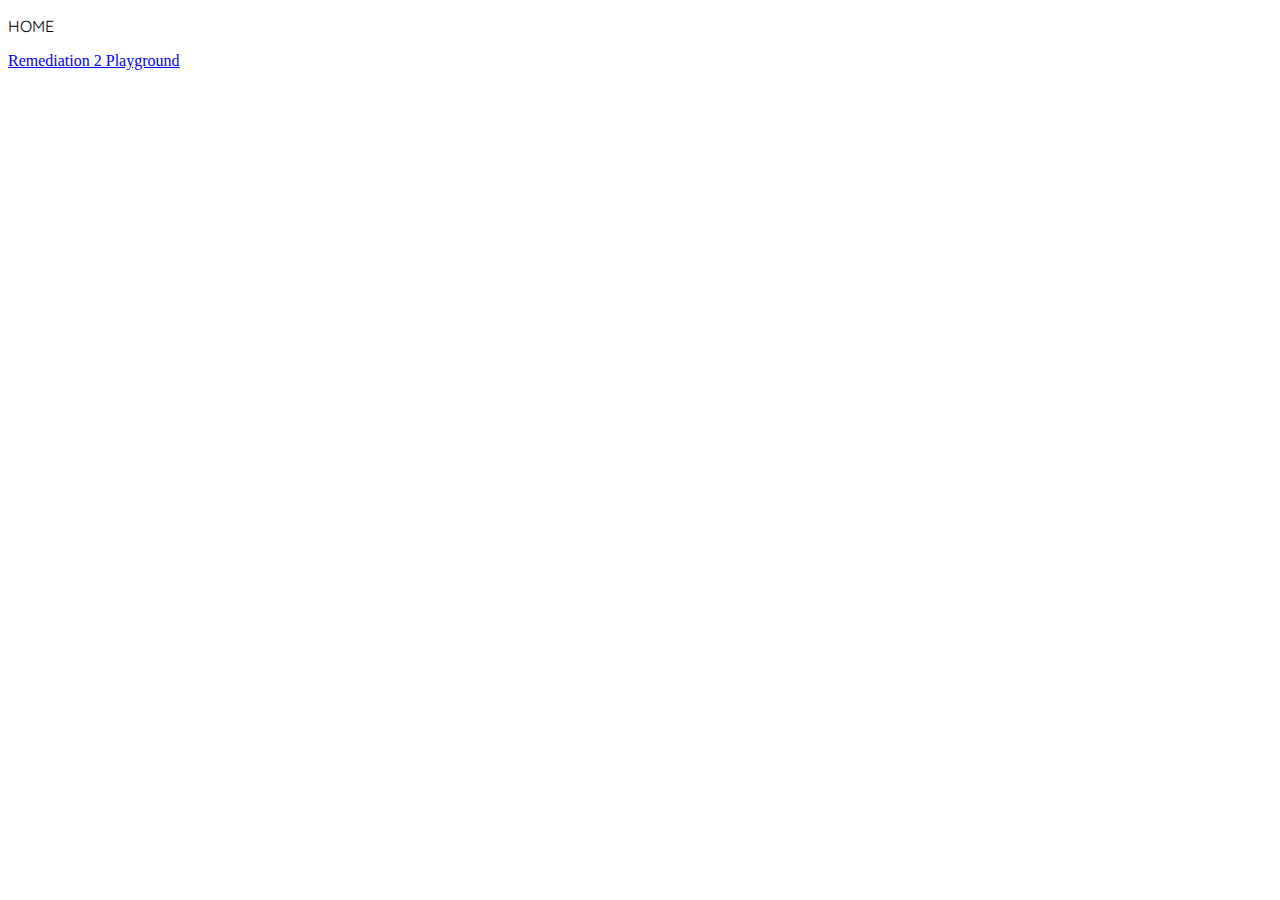
==== commit 4392f1e3: "Update" ====
--- a/index.html
+++ b/index.html
@@ -18,8 +18,8 @@
 
     <p>HOME</p>
 
-    <a href = '/html/articles/8-Tips-for-Discussing-Tough-Topics-in-Mormonism.html'> Remediation 1 </a>
-
+    <a href = '/html/articles/8-Tips-for-Discussing-Tough-Topics-in-Mormonism.html'> Remediation 2 </a>
+    <a href = '/flexbox.html'> Playground </a>
 
 
 
--- a/css/main.css
+++ b/css/main.css
@@ -1,11 +1,13 @@
 @import url('https://fonts.googleapis.com/css2?family=Merriweather');
 
 
-body{
-
-    background-color: white;
+.bodyFormat{
+
+    background-image: url(../assets/images/pexels-tirachard-kumtanom-450055.jpg);
     /* margin: 0 30px 0 30px; */
     text-align: justify;
+    margin: 0 auto;
+    
 
 }
 
@@ -64,14 +66,14 @@
 .imgFloatLeft{
 
     float: left;
-    padding: 10px;
+    padding: 25px;
 
 }
 
 .imgFloatRight{
 
     float: right;
-    padding: 10px;
+    padding: 25px 0px 25px 25px;
 
 }
 
@@ -87,20 +89,31 @@
     font-size: 36px;
 
 }
-.pageWrapper{
+
+/* .hero{
     background-color: white;
     margin: 0 auto;
     min-height: 100vh;
-    max-width: 90vw;
     display: grid;
     justify-content: center;
-    grid-template-columns: 15rem 1fr 15rem;
-    /* grid-template-rows: 10em repeat(3, 1fr) 10em; */
+    grid-template-columns: 1fr 1fr .5fr;
     grid-template-areas: 
-        "header header sidebar"
-        "main main link"
-        "main main link"
-        "main main link"
+        "hero hero hero";
+} */
+
+.pageWrapper{
+    /* background-color: white; */
+    margin: 0 auto;
+    min-height: 100vh;
+    display: grid;
+    justify-content: center;
+    grid-template-columns: 1fr 1fr .5fr;
+    grid-template-rows: 30em repeat(2, 1fr) 10em;
+    grid-template-areas: 
+        "hero hero hero"
+        "main main sidebar"
+        "main main sidebar"
+        "main main sidebar"
         "footer footer footer";
 
     
@@ -134,7 +147,11 @@
 
 }
 
-
+.flexBetween{
+
+    justify-content: space-between;
+
+}
 
 .flexEnd{
 
@@ -152,7 +169,7 @@
 
 }
 .largeFont{
-    font-size: 45px;
+    font-size: 25px;
     text-align: center;
 
 }
@@ -162,6 +179,15 @@
 
 }
 
+.whiteBackground{
+
+    background-color: rgba(255, 255, 255, .5);
+    margin-bottom: 2em;
+    align-self: flex-end;
+
+
+}
+
 .bracket{
 
     font-family: 'Volkhov', serif;
@@ -171,24 +197,32 @@
 }
 .grid1{
     /* background-color: antiquewhite; */
-    grid-area: header;
+    grid-area: hero;
     font-family: 'Merriweather', serif;
+    background-image: url(../assets/images/pexels-rene-asmussen-4451299.jpg);
+    background-repeat: no-repeat;
+    background-position: center;
+    background-size: cover;    
+    
 
 }
 
 .main{
-    /* background-color: pink; */
+    background-color: #ffffff;
     grid-area: main;
 
-    padding: 0px 30px 0px 30px;
+    padding: 0px 30px 0px 0px;
     font-size: 20px;
     line-height: 125%;
+    margin-left: 3em;
+
     
 }
 
 .grid3{
-    /* background-color: aqua; */
+    background-color: #ffffff;
     grid-area: sidebar;
+    margin-right: 3em;
     
 }
 
@@ -200,7 +234,7 @@
 
 .grid5{
 
-    /* background-color: azure; */
+    background-color: aqua;
     grid-area: link;
 
 }
@@ -236,13 +270,23 @@
         grid-template-columns: 1fr;
         grid-template-rows: auto;
         grid-template-areas: 
-            "header"
+            "hero"
             "sidebar"
             "main"
-            "link"
-            "footer"
-            
-            ;
+            "footer";
+    }
+
+    .main{
+        /* background-color: pink; */
+        grid-area: main;
+    
+        padding: 0;
+        font-size: 20px;
+        line-height: 125%;
+        margin: 1em;
+    
+        
+    }
 
         /* grid-row-gap: 30px;
         grid-column-gap: 30px; */
@@ -250,8 +294,6 @@
     
     }
 
-
-  }
 
   /* font-family: 'Merriweather', serif;
 font-family: 'Montserrat', sans-serif;
